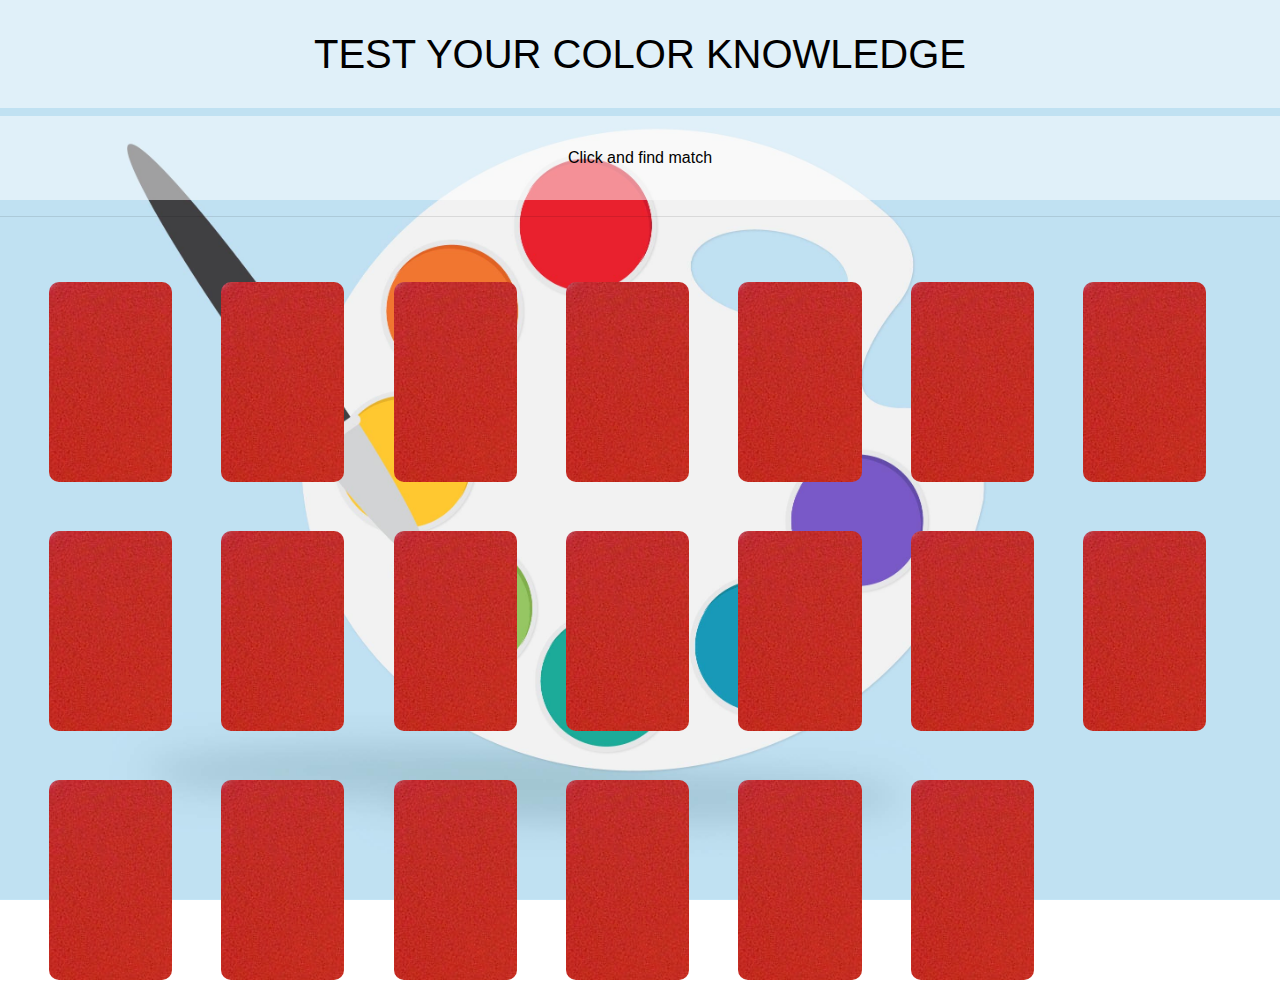
==== game-4.html @ b7542c3f "Fixed the issues." ====
<!DOCTYPE html>
<html lang="en" dir="ltr">
  <head>
    <meta charset="utf-8">
    <meta name="description" content="">
    <meta name="viewport" content="width=device-width, initial-scale=1">
    <title>Javascript Game</title>
    <!-- /////  -->
    <link href="./resources/css/reset.css" rel="stylesheet" type="text/css">
    <link href="https://fonts.googleapis.com/css?family=Anton|Montserrat:300,400,500,700" rel="stylesheet">
    <link href="https://stackpath.bootstrapcdn.com/font-awesome/4.7.0/css/font-awesome.min.css" rel="stylesheet">
    <link href="https://stackpath.bootstrapcdn.com/font-awesome/4.7.0/css/font-awesome.min.css" rel="stylesheet">
    <link href="https://stackpath.bootstrapcdn.com/bootstrap/4.1.3/css/bootstrap.min.css" rel="stylesheet">
    <link rel="stylesheet" href="./resources/css/game.css" type="text/css">
    <script src="./resources/js/main.js"></script>

  </head>
  <body>
    <h1>TEST YOUR COLOR KNOWLEDGE</h1>
    <p>Click and find match</p><hr>
    <div id="memory_board"></div>
    <script>newGame();</script>
    <!--<script src="./resources/js/game-2.js">
    </script>-->
  </body>
</html>
---- resources/css/game.css ----
body{
  background-image: url(../images/palette.jpg);
  background-attachment: fixed;
  background-size: cover;
  width:100%;
  text-align: center;
}

body > h1, p{
  padding-top: 30px;
  padding-bottom: 30px;
  color: black;
  background-color: rgba(255,255,255,0.5);
}

div#memory_board{
	width:100%;
	padding:24px;
	margin:0px auto;

}
div#memory_board > div{
  border-radius: 10px;
	width:10%;
  font-family: 'Montserrat';
	height:200px;
	float:left;
	margin:10px;
	padding:20px;
  font-size: 60px;
	cursor:pointer;
	text-align:center;
  margin: 2%;
}

div#memory_board > div{
  background-image: url(../images/rgb.jpg);
}

div#memory_board > img{
  width: 50px;
  height: auto;
}
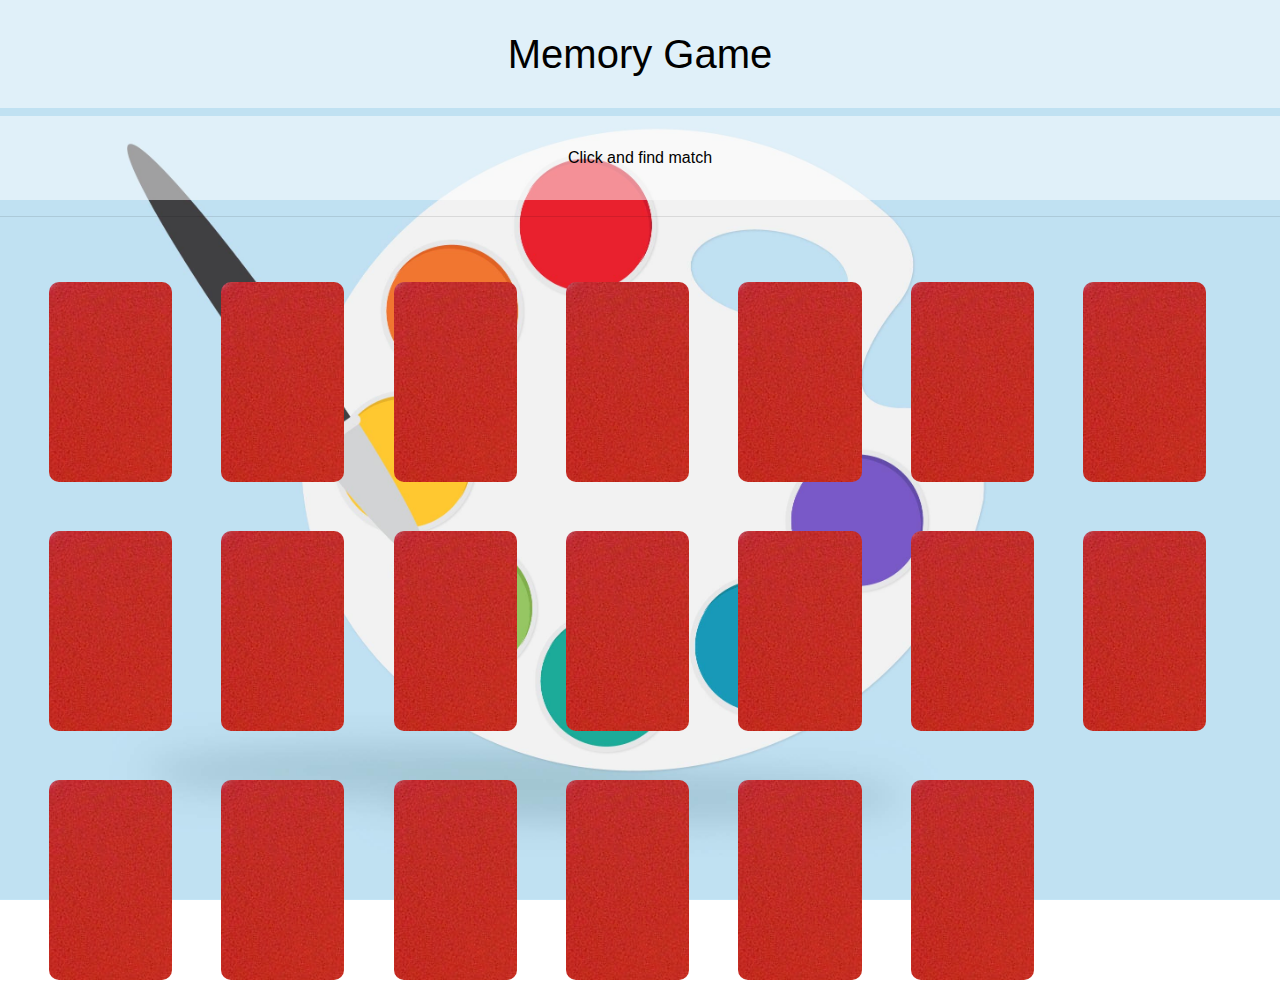
==== commit 928c2aea: "Last Commit." ====
--- a/game-4.html
+++ b/game-4.html
@@ -16,7 +16,7 @@
 
   </head>
   <body>
-    <h1>TEST YOUR COLOR KNOWLEDGE</h1>
+    <h1>Memory Game</h1>
     <p>Click and find match</p><hr>
     <div id="memory_board"></div>
     <script>newGame();</script>
